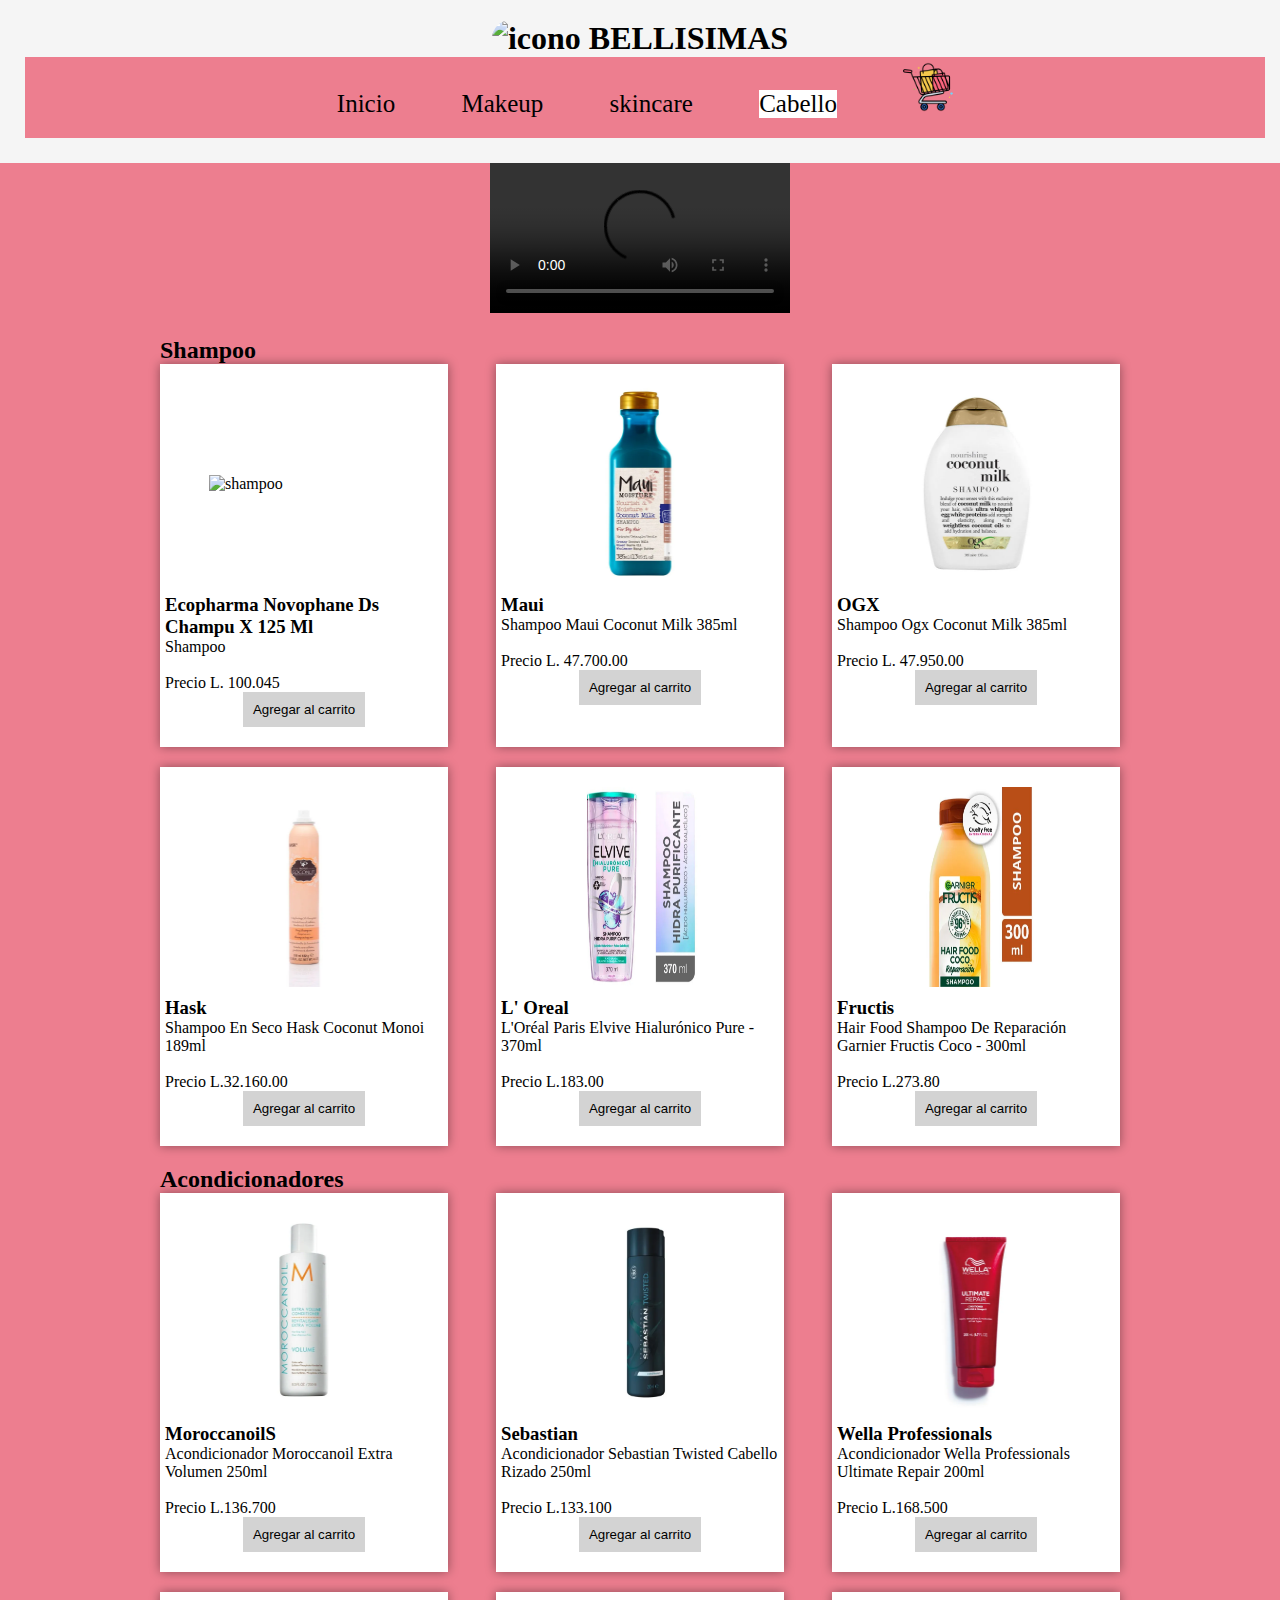
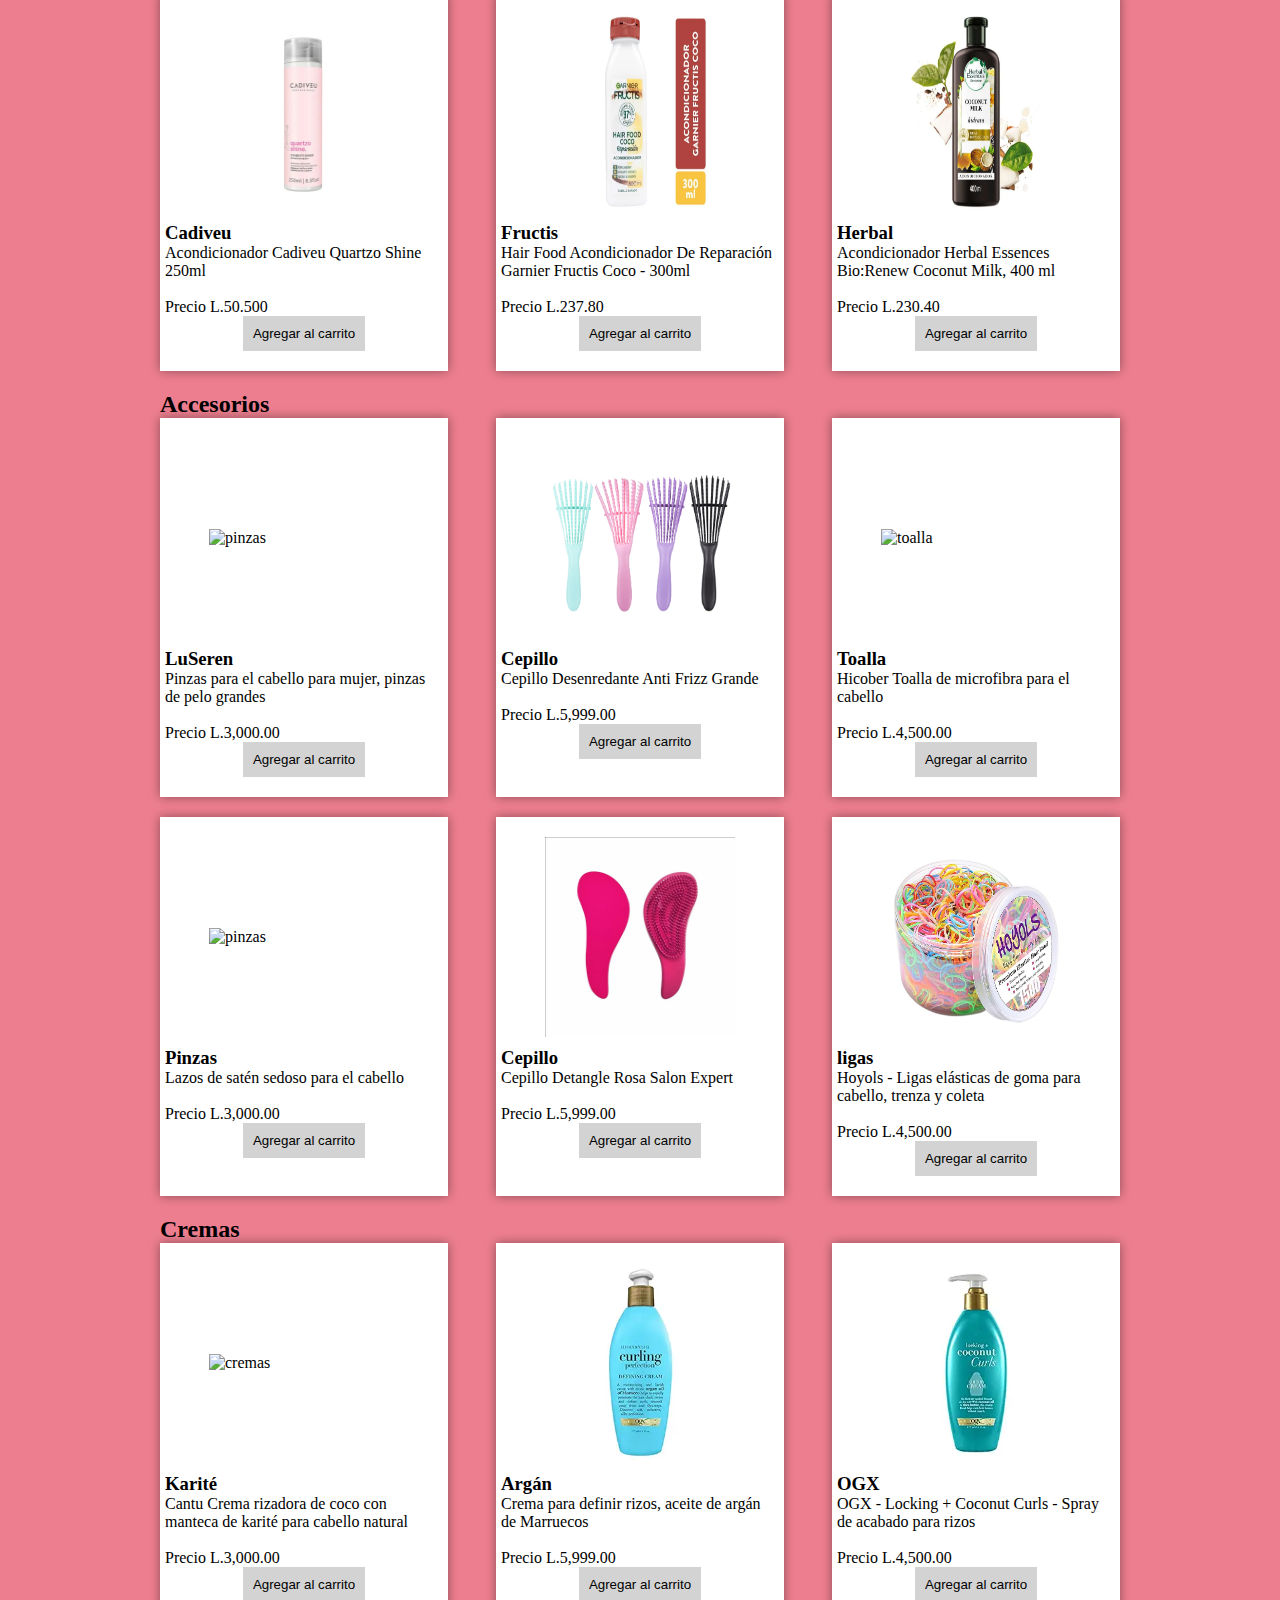
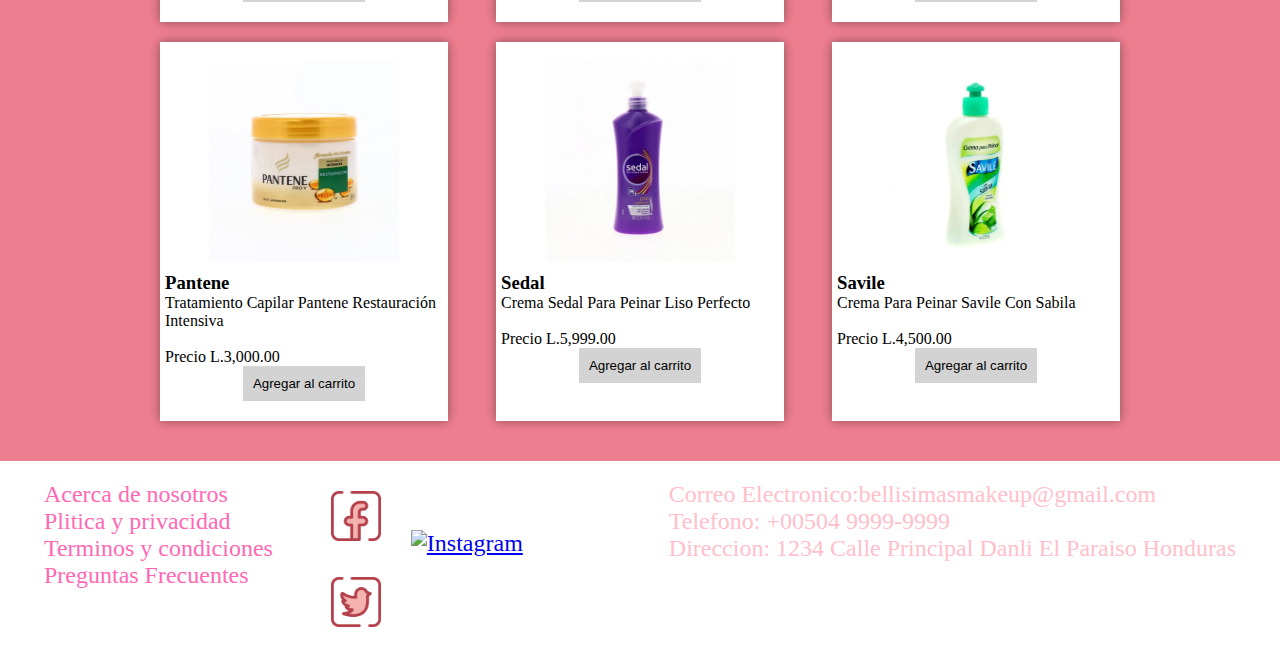
==== cabello.html @ 7a2811db "Add files via upload" ====
<!DOCTYPE html>
<html>
<head>
	

	<link rel="stylesheet" type="text/css" href="css/estilo-cabello.css">
	<title> TIENDA BELLISIMAS  </title>
</head>
<body>
	<header>
	<h1><img src="img/icono.Jpg" alt="icono" width="300px" height="90px"> BELLISIMAS</h1>
	 <div>
		 	
		 	<nav>
		 		<ul>
		 			<li> <a href="Index.html"> Inicio </a> </li>
		 			<li> <a href="Labiales.html"> Makeup</a>   </li>
		 			<li> <a href="skincare.html">  skincare </a></li>
		 			<li> <a href="file:///C:/Users/Samantha%20Zelaya/Downloads/DISENO%20WEB/Pagina%20Tarea/Cabello.html" id="cabello">  Cabello </a></li>
		 			
		 			<li> <div class="carrito"> 
		 				<img src="img/carrito.png" alt="carrito" align="rigth">
		 				</div>
		 			</li>
		 		</ul>
		 		
		 		
		 	</nav>
		 </div>
		 </header>
		 <div>
		 	<center>
		 	<video src="videos/Cabello.mp4" autoplay loop controls center="1000"></video>
		 </center>
		 </div>

		 <main>
	<section>
			<h2> Shampoo</h2>
				<div class="lista-productos">
					<div class="productos">
				       <img src="img/Shampoo1.webp" alt="shampoo">
				       <h3> Ecopharma Novophane Ds Champu X 125 Ml </h3>
				       <p>Shampoo <br> <br> Precio L. 100.045</p>
				       <button> Agregar al carrito </button>

					</div>
				

				<div class="productos">
		       <img src="img/shampoo2.webp" alt="shampoo ">
		       <h3> Maui</h3>
		       <p>Shampoo Maui Coconut Milk 385ml <br> <br> Precio L. 47.700.00</p>
		       <button> Agregar al carrito </button>

		</div>

		<div class="productos">
       <img src="img/shampoo3.webp" alt="Shampoo">
       <h3> OGX </h3>
       <p> Shampoo Ogx Coconut Milk 385ml<br> <br> Precio L. 47.950.00</p>
       <button> Agregar al carrito </button>

		</div>
		</div>
		<div class="lista-productos">
					<div class="productos">
				       <img src="img/shampoo4.webp" alt="Shampoo">
				       <h3> Hask</h3>
				       <p> Shampoo En Seco Hask Coconut Monoi 189ml <br> <br> Precio L.32.160.00</p>
				       <button> Agregar al carrito </button>

					</div>
				

				<div class="productos">
		       <img src="img/shampoo5.webp" alt="Shampoo">
		       <h3> L' Oreal</h3>
		       <p> L'Oréal Paris Elvive Hialurónico Pure - 370ml <br> <br> Precio L.183.00</p>
		       <button> Agregar al carrito </button>

		</div>

		<div class="productos">
       <img src="img/shampoo6.webp" alt="Shampoo">
       <h3> Fructis </h3>
       <p> Hair Food Shampoo De Reparación Garnier Fructis Coco - 300ml <br> <br> Precio L.273.80</p>
       <button> Agregar al carrito </button>

		</div>


	</section>

		<section>
			<h2> Acondicionadores</h2>
				<div class="lista-productos">
					<div class="productos">
				       <img src="img/acondicionador1.webp" alt="Acondicionador">
				       <h3> MoroccanoilS </h3>
				       <p>Acondicionador Moroccanoil Extra Volumen 250ml<br> <br> Precio L.136.700</p>
				       <button> Agregar al carrito </button>

					</div>
				

				<div class="productos">
		       <img src="img/acondicionador2.webp" alt="Acondicionador">
		       <h3> Sebastian</h3>
		       <p>Acondicionador Sebastian Twisted Cabello Rizado 250ml<br> <br> Precio L.133.100</p>
		       <button> Agregar al carrito </button>

		</div>

	   <div class="productos">
       <img src="img/acondicionador3.webp" alt="Acondicionador">
       <h3> Wella Professionals</h3>
       <p>Acondicionador Wella Professionals Ultimate Repair 200ml <br> <br> Precio L.168.500</p>
       <button> Agregar al carrito </button>

		</div>
		</div>
		<div class="lista-productos">
					<div class="productos">
				       <img src="img/acondicionador4.webp" alt="Acondicionador">
				       <h3> Cadiveu</h3>
				       <p>Acondicionador Cadiveu Quartzo Shine 250ml<br> <br> Precio L.50.500</p>
				       <button> Agregar al carrito </button>

					</div>
				

				<div class="productos">
		       <img src="img/acondicionador5.webp" alt="Acondicionador">
		       <h3> Fructis </h3>
		       <p>Hair Food Acondicionador De Reparación Garnier Fructis Coco - 300ml<br> <br> Precio L.237.80</p>
		       <button> Agregar al carrito </button>

		</div>

		<div class="productos">
        <img src="img/acondicionador6.webp" alt="Acondicionador">
        <h3> Herbal </h3>
        <p> Acondicionador Herbal Essences Bio:Renew Coconut Milk, 400 ml <br> <br> Precio L.230.40</p>
        <button> Agregar al carrito </button>

		</div>
	</section>
<section>
			<h2> Accesorios</h2>
				<div class="lista-productos">
					<div class="productos">
				       <img src="img/accesorio2.Jpg" alt="pinzas">
				       <h3> LuSeren </h3>
				       <p>Pinzas para el cabello para mujer, pinzas de pelo grandes <br> <br> Precio L.3,000.00</p>
				       <button> Agregar al carrito </button>

					</div>
				

				<div class="productos">
		       <img src="img/accesorio1.webp" alt="cepillo ">
		       <h3> Cepillo</h3>
		       <p>Cepillo Desenredante Anti Frizz Grande<br> <br> Precio L.5,999.00</p>
		       <button> Agregar al carrito </button>

		</div>

		<div class="productos">
       <img src="img/accesorio3.Jpg" alt="toalla">
       <h3> Toalla</h3>
       <p>Hicober Toalla de microfibra para el cabello<br> <br> Precio L.4,500.00</p>
       <button> Agregar al carrito </button>

		</div>
		</div>
		<div class="lista-productos">
					<div class="productos">
				       <img src="img/accesorio4.Jpg" alt="pinzas">
				       <h3> Pinzas </h3>
				       <p>Lazos de satén sedoso para el cabello<br> <br> Precio L.3,000.00</p>
				       <button> Agregar al carrito </button>

					</div>
				

				<div class="productos">
		       <img src="img/accesorio5.webp" alt="cepillo 2 ">
		       <h3> Cepillo </h3>
		       <p>Cepillo Detangle Rosa Salon Expert<br> <br> Precio L.5,999.00</p>
		       <button> Agregar al carrito </button>

		</div>

		<div class="productos">
       <img src="img/accesorio6.jpg" alt="ligas ">
       <h3> ligas </h3>
       <p> Hoyols - Ligas elásticas de goma para cabello, trenza y coleta<br> <br> Precio L.4,500.00</p>
       <button> Agregar al carrito </button>

		</div>
	</section>

<section>
			<h2> Cremas</h2>
				<div class="lista-productos">
					<div class="productos">
				       <img src="img/crema1.Jpg" alt="cremas">
				       <h3> Karité </h3>
				       <p>Cantu Crema rizadora de coco con manteca de karité para cabello natural <br> <br> Precio L.3,000.00</p>
				       <button> Agregar al carrito </button>

					</div>
				

				<div class="productos">
		       <img src="img/crema2.webp" alt="cremas ">
		       <h3> Argán </h3>
		       <p>Crema para definir rizos, aceite de argán de Marruecos<br> <br> Precio L.5,999.00</p>
		       <button> Agregar al carrito </button>

		</div>

		<div class="productos">
       <img src="img/crema3.webp" alt="cremas ">
       <h3> OGX </h3>
       <p>OGX - Locking + Coconut Curls - Spray de acabado para rizos<br> <br> Precio L.4,500.00</p>
       <button> Agregar al carrito </button>

		</div>
		</div>
		<div class="lista-productos">
					<div class="productos">
				       <img src="img/crema4.webp" alt="cremas ">
				       <h3> Pantene </h3>
				       <p>Tratamiento Capilar Pantene Restauración Intensiva<br> <br> Precio L.3,000.00</p>
				       <button> Agregar al carrito </button>

					</div>
				

				<div class="productos">
		       <img src="img/crema5.webp" alt="cremas ">
		       <h3> Sedal </h3>
		       <p>Crema Sedal Para Peinar Liso Perfecto  <br> <br> Precio L.5,999.00</p>
		       <button> Agregar al carrito </button>

		</div>

		<div class="productos">
       <img src="img/crema6.webp" alt="cremas ">
       <h3> Savile</h3>
       <p>Crema Para Peinar Savile Con Sabila <br> <br> Precio L.4,500.00</p>
       <button> Agregar al carrito </button>

		</div>
	</section>

		
</main>

 <footer>
	
	<div class="Links-informativos">
		<ul>
			<li> <a href="#">Acerca de nosotros</a></li>
			<li> <a href="#"> Plitica y privacidad</a></li>
			<li> <a href="#"> Terminos y condiciones</a></li>
			<li> <a href="#"> Preguntas Frecuentes</a></li>
		</ul>
	</div>

	

		<div class="redes-sociales">
		<ul>
			<li> <a href="https://www.facebook.com/?locale=es_LA"><img src="img/face.png" alt="facebook" width="100px" height="100px"> </a> <il>
				<li> <a href="https://www.instagram.com/"><img src="img/Ig.png" alt="Instagram" width="100px" height="100px"> </a> <il>
					<li> <a href="https://twitter.com/?lang=es"><img src="img/tw.png" alt="twitter" width="100px" height="100px"> </a> <il>

		</ul>		
	</div>

	<div class = "info-contacto">
					<p>Correo Electronico:bellisimasmakeup@gmail.com</p>
					<p>Telefono: +00504 9999-9999</p>
					<p>Direccion: 1234 Calle Principal Danli El Paraiso Honduras</p>
					
	</div>
	
  </footer>

</body>
</html>
---- css/estilo-cabello.css ----
header{
  background: whitesmoke;
  color: black;
  padding: 20px;
  text-align: center;
}


nav ul{

   margin: 0px 5px 5px 5px;
  padding: 5px 5px 20px 5px;
  background-color: #ED7E8F;
  list-style: none;
  width: 100%;
  align-content: center;
  justify-items: center;
  justify-content: center;
  text-justify: center;
  font-size: 25px;


}

#cabello{
  background-color: white;
  color: black;
}

#cabello hover {
  background-color: pink;
  color: white;
}



nav li{
  display: inline-flex;
  margin: 0 30px;
  justify-items: center;
  justify-content: center;
  text-justify: center;

}


nav a{
  text-decoration: none;
  color: black;
  padding: 10 px;
  width: 150 px;
}

nav a:hover{
      background-color: white;
  }

img {
  width: 80px;
  height: 100px;

}

body{
  font-family: "Century Gothic", serif;
  background: #ED7E8F;
}

header h1{
  font-family: "Century Gothic", serif;

}

header nav{
font-family: "Century Gothic", serif;
  font-optical-sizing: auto;
  font-weight: <weight>;
  font-style: normal;
}


.carrito img{
  background-color: ligthpink;
  width: 50px;
  height: 50px;
  padding: 0px;
  margin: 0px;
}

main{
  font-family: "Century Gothic", cursive;
  max-width: 1000px;
  margin: 20px auto;
  padding:0 20px ;
}

.lista-productos{
  align-content: center;
  display: flex;

  flex-wrap: wrap;
  justify-content: space-between;

}

.productos{
  width: 30%;
  background-color: white;
  padding: 20px 5px 20px 5px;
  margin-bottom: 20px;
  box-shadow: 0 0 10px rgba(0, 0, 0, 0.4);
  transition: box-shadow 0.8s ease-in-out;


}
.productos:hover{
  box-shadow: 0 0 30px rgba(500, 0, 90, 0.8);
}

.productos img{
  align-content: center;
  width: 190px;
  height: 200px;
  display: block;
  transition: tranform 0.6s ease-in-out;
  margin: 0 auto 10px;
  backdrop-filter: pink;
}

h1 img {
  width: 130px;
  height: 100px;
  border-radius: 50px;
}

.producto:hover img{
  transform: scale(1.1);
}

.productos button {
  display: block;
  margin: 0 auto ;
  background-color: lightgray;
  color: black;
  border: none;
  padding: 10px;
  cursor: pointer;
  transition: background-color 0.3s ense-in-out;
}

.productos button:hover{
  background-color: hotpink;
}

footer{
  background-color: white;
  color: pink;
  display: flex;
  justify-content: space-around;
  padding: 20px;
  flex-wrap: wrap;
  font-family: "caveat",cursive;
  font-size: 24px
}

.Links-informativos{
width: 400x;

}

.Links-informativos ul{
  list-style: none;
  margin: 0;
  padding: 0;
}

.Links-informativos li a{
text-decoration: none;
color: hotpink;
}

*{
  box-sizing:border-box;
  margin:0;
  padding:0;
}
.redes-sociales{
  width: 300px;
}

.redes-sociales img{
  width: 50px;
  height: 50px;
  margin: 10px;
}

.redes-sociales li{
  display: inline-block;
  margin-right: 10px;
}

.redes-sociales img:hover {
  transform: scale(1.1);
}

.info-contactos {
  width: 200px;
  text-align: right;
  font-size: 16px;

}

/* Este es un identificador de CSS y se representa con un # numeral */
#Productos-Destacados{
  color: pink;
  background-color: hotpink;
}

#Productos-Destacados:hover {
  color: pink;
  background-color: pink;

}
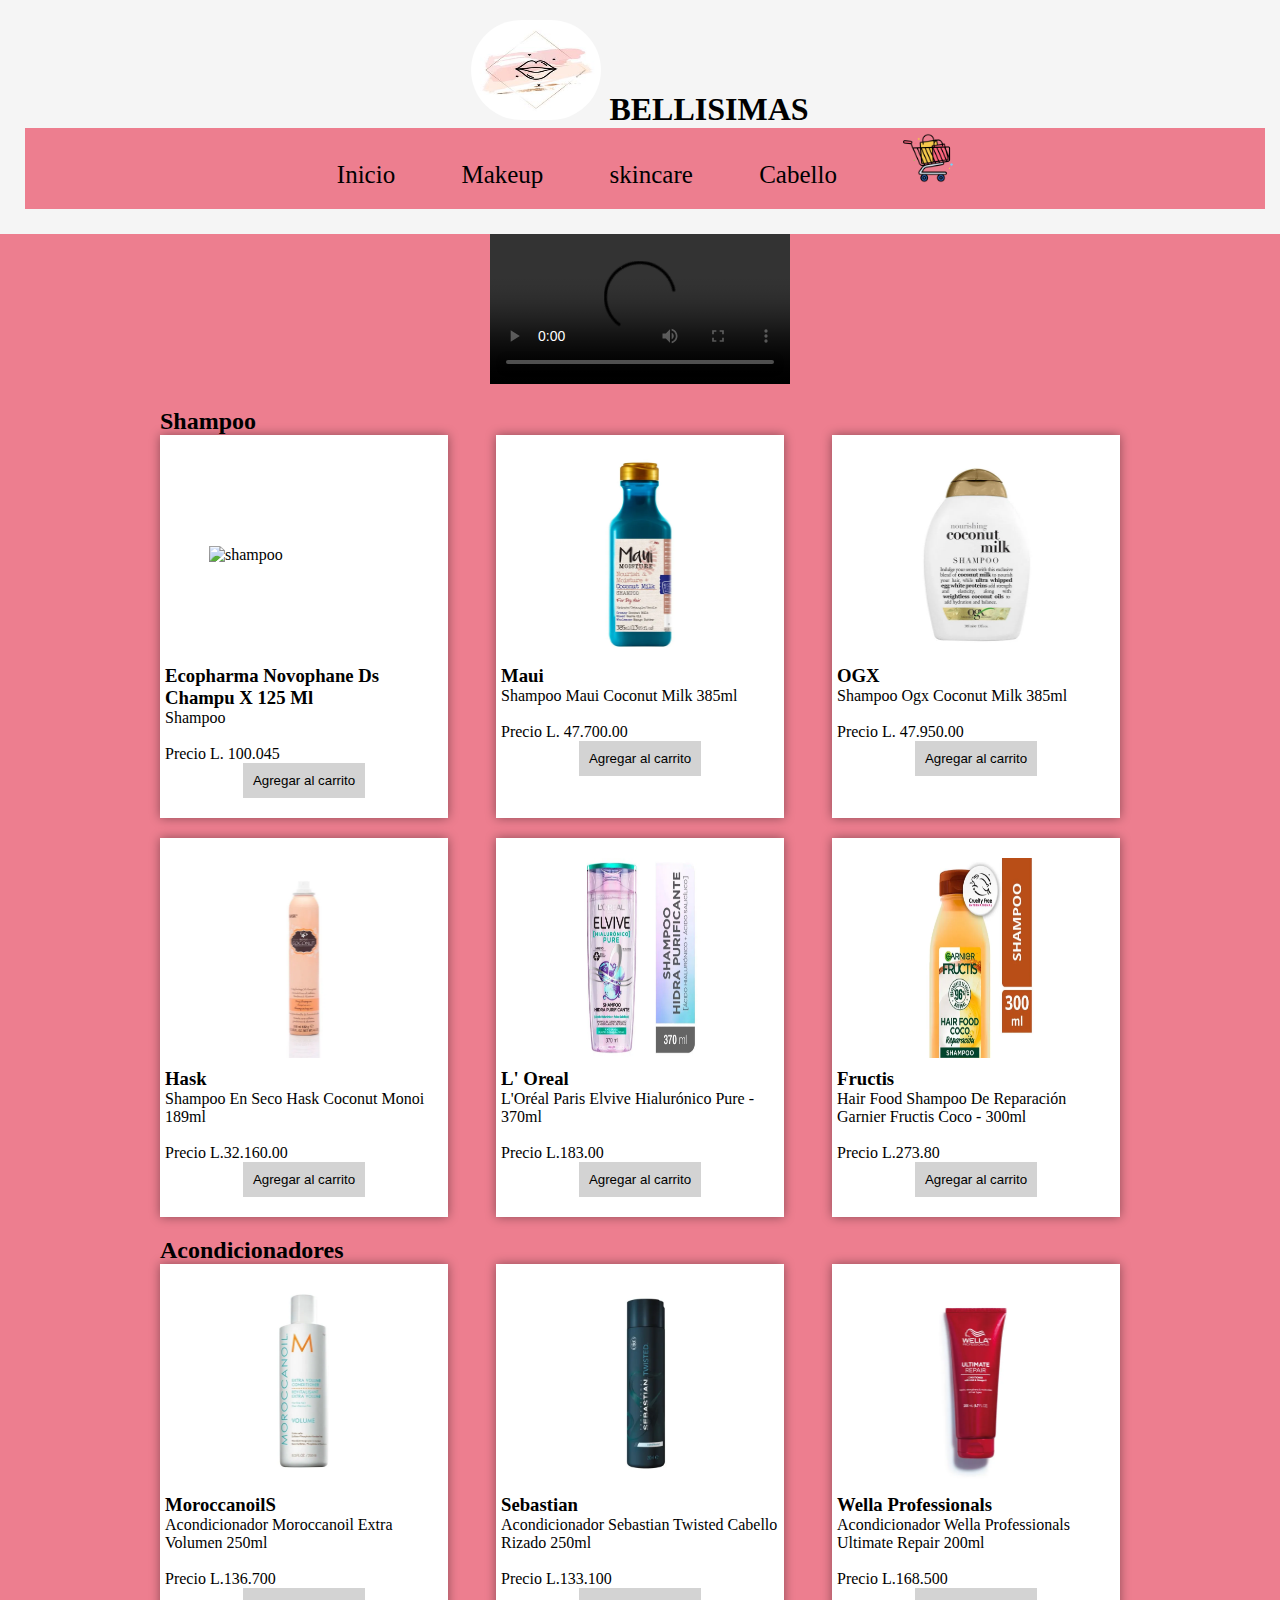
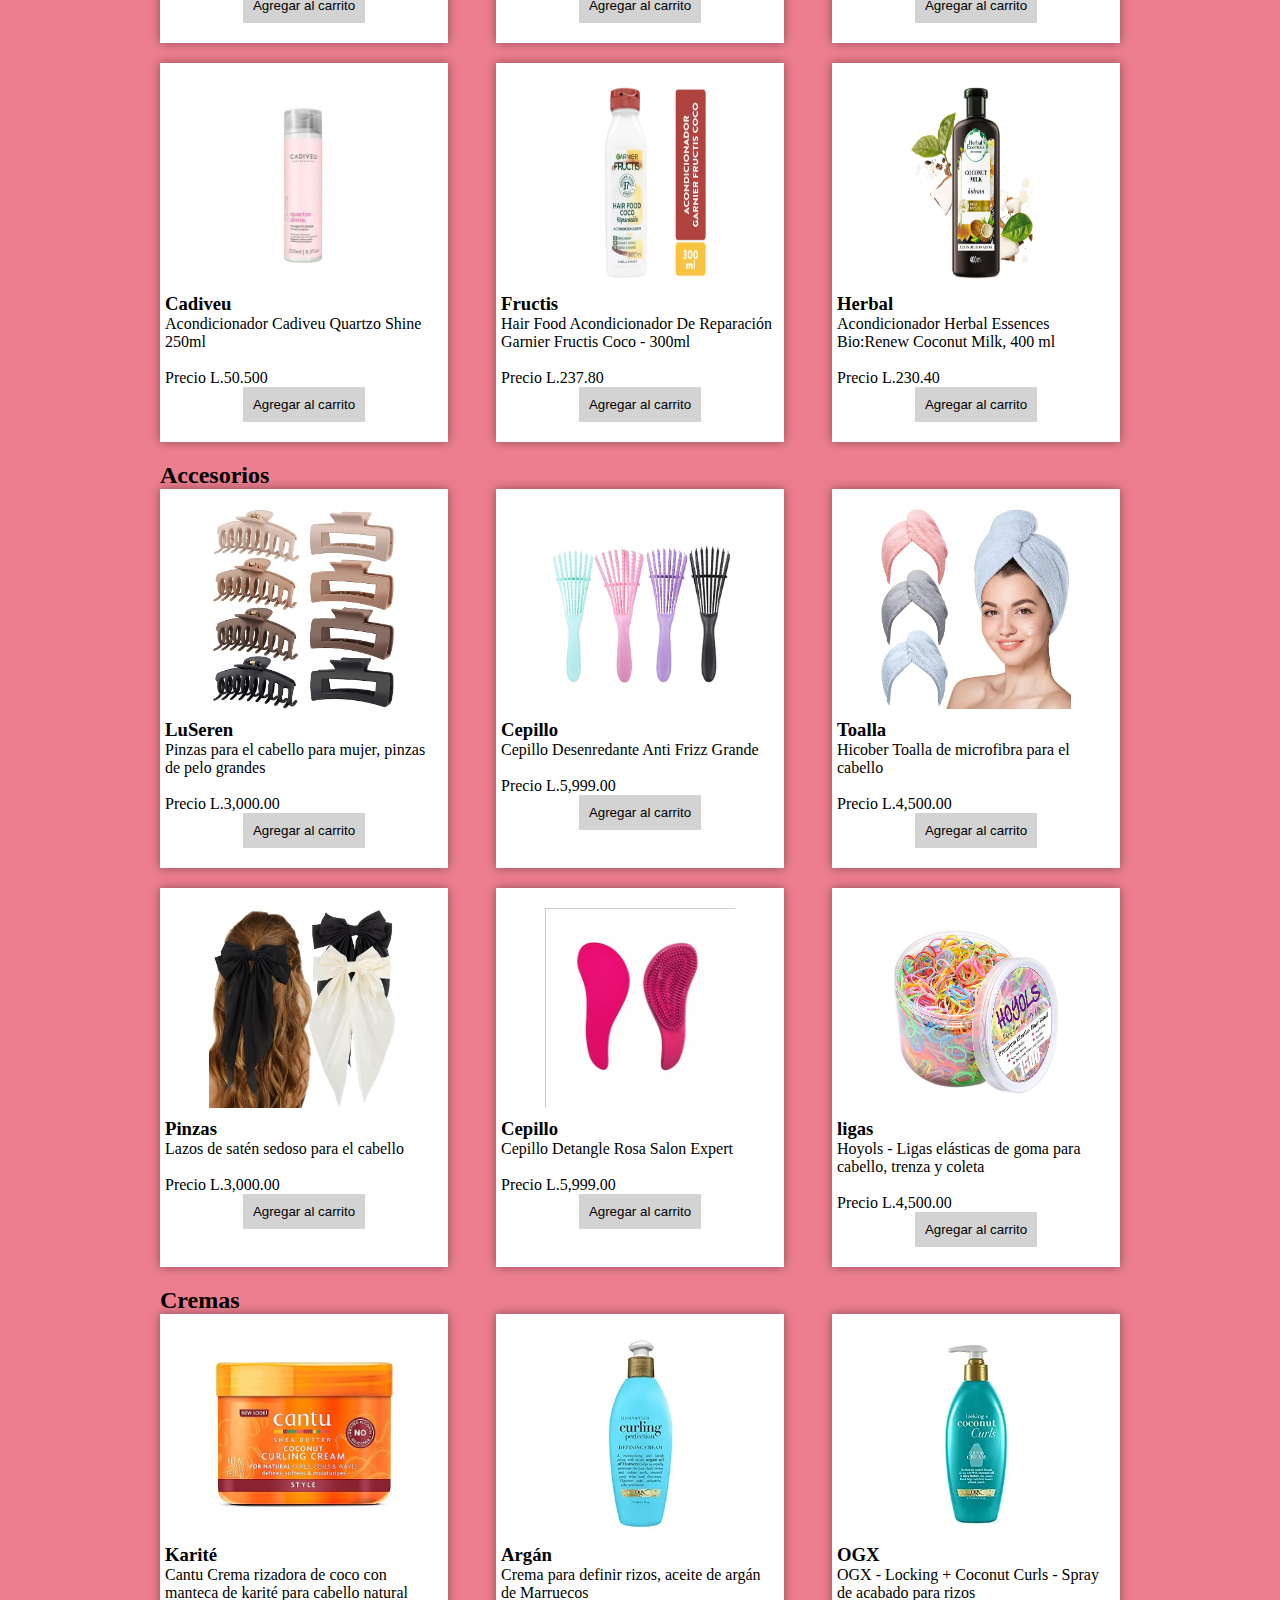
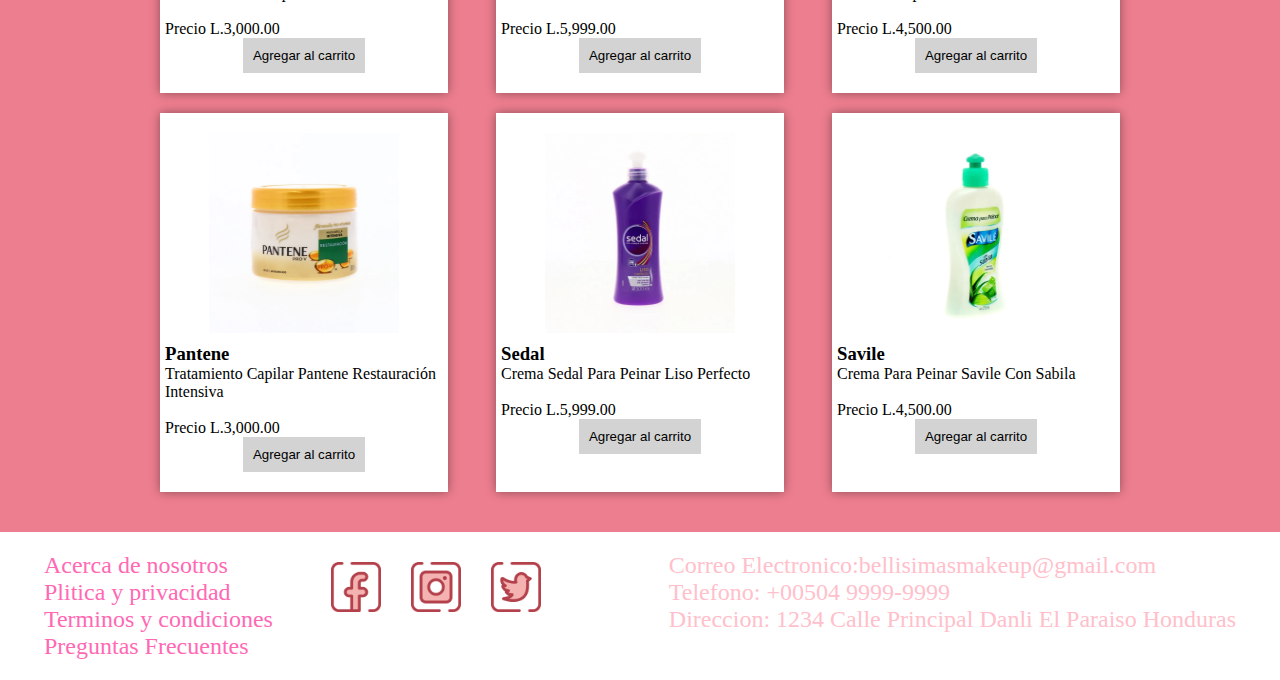
==== commit 5a1e1a32: "Update cabello.html" ====
--- a/cabello.html
+++ b/cabello.html
@@ -8,15 +8,15 @@
 </head>
 <body>
 	<header>
-	<h1><img src="img/icono.Jpg" alt="icono" width="300px" height="90px"> BELLISIMAS</h1>
+	<h1><img src="img/icono.jpg" alt="icono" width="300px" height="90px"> BELLISIMAS</h1>
 	 <div>
 		 	
 		 	<nav>
 		 		<ul>
-		 			<li> <a href="Index.html"> Inicio </a> </li>
-		 			<li> <a href="Labiales.html"> Makeup</a>   </li>
+		 			<li> <a href="index.html"> Inicio </a> </li>
+		 			<li> <a href="labiales.html"> Makeup</a>   </li>
 		 			<li> <a href="skincare.html">  skincare </a></li>
-		 			<li> <a href="file:///C:/Users/Samantha%20Zelaya/Downloads/DISENO%20WEB/Pagina%20Tarea/Cabello.html" id="cabello">  Cabello </a></li>
+		 			<li> <a href="cabello.html">  Cabello </a></li>
 		 			
 		 			<li> <div class="carrito"> 
 		 				<img src="img/carrito.png" alt="carrito" align="rigth">
@@ -150,7 +150,7 @@
 			<h2> Accesorios</h2>
 				<div class="lista-productos">
 					<div class="productos">
-				       <img src="img/accesorio2.Jpg" alt="pinzas">
+				       <img src="img/accesorio2.jpg" alt="pinzas">
 				       <h3> LuSeren </h3>
 				       <p>Pinzas para el cabello para mujer, pinzas de pelo grandes <br> <br> Precio L.3,000.00</p>
 				       <button> Agregar al carrito </button>
@@ -167,7 +167,7 @@
 		</div>
 
 		<div class="productos">
-       <img src="img/accesorio3.Jpg" alt="toalla">
+       <img src="img/accesorio3.jpg" alt="toalla">
        <h3> Toalla</h3>
        <p>Hicober Toalla de microfibra para el cabello<br> <br> Precio L.4,500.00</p>
        <button> Agregar al carrito </button>
@@ -176,7 +176,7 @@
 		</div>
 		<div class="lista-productos">
 					<div class="productos">
-				       <img src="img/accesorio4.Jpg" alt="pinzas">
+				       <img src="img/accesorio4.jpg" alt="pinzas">
 				       <h3> Pinzas </h3>
 				       <p>Lazos de satén sedoso para el cabello<br> <br> Precio L.3,000.00</p>
 				       <button> Agregar al carrito </button>
@@ -205,7 +205,7 @@
 			<h2> Cremas</h2>
 				<div class="lista-productos">
 					<div class="productos">
-				       <img src="img/crema1.Jpg" alt="cremas">
+				       <img src="img/crema1.jpg" alt="cremas">
 				       <h3> Karité </h3>
 				       <p>Cantu Crema rizadora de coco con manteca de karité para cabello natural <br> <br> Precio L.3,000.00</p>
 				       <button> Agregar al carrito </button>
@@ -275,7 +275,7 @@
 		<div class="redes-sociales">
 		<ul>
 			<li> <a href="https://www.facebook.com/?locale=es_LA"><img src="img/face.png" alt="facebook" width="100px" height="100px"> </a> <il>
-				<li> <a href="https://www.instagram.com/"><img src="img/Ig.png" alt="Instagram" width="100px" height="100px"> </a> <il>
+				<li> <a href="https://www.instagram.com/"><img src="img/ig.png" alt="instagram" width="100px" height="100px"> </a> <il>
 					<li> <a href="https://twitter.com/?lang=es"><img src="img/tw.png" alt="twitter" width="100px" height="100px"> </a> <il>
 
 		</ul>		
@@ -291,4 +291,4 @@
   </footer>
 
 </body>
-</html>+</html>
